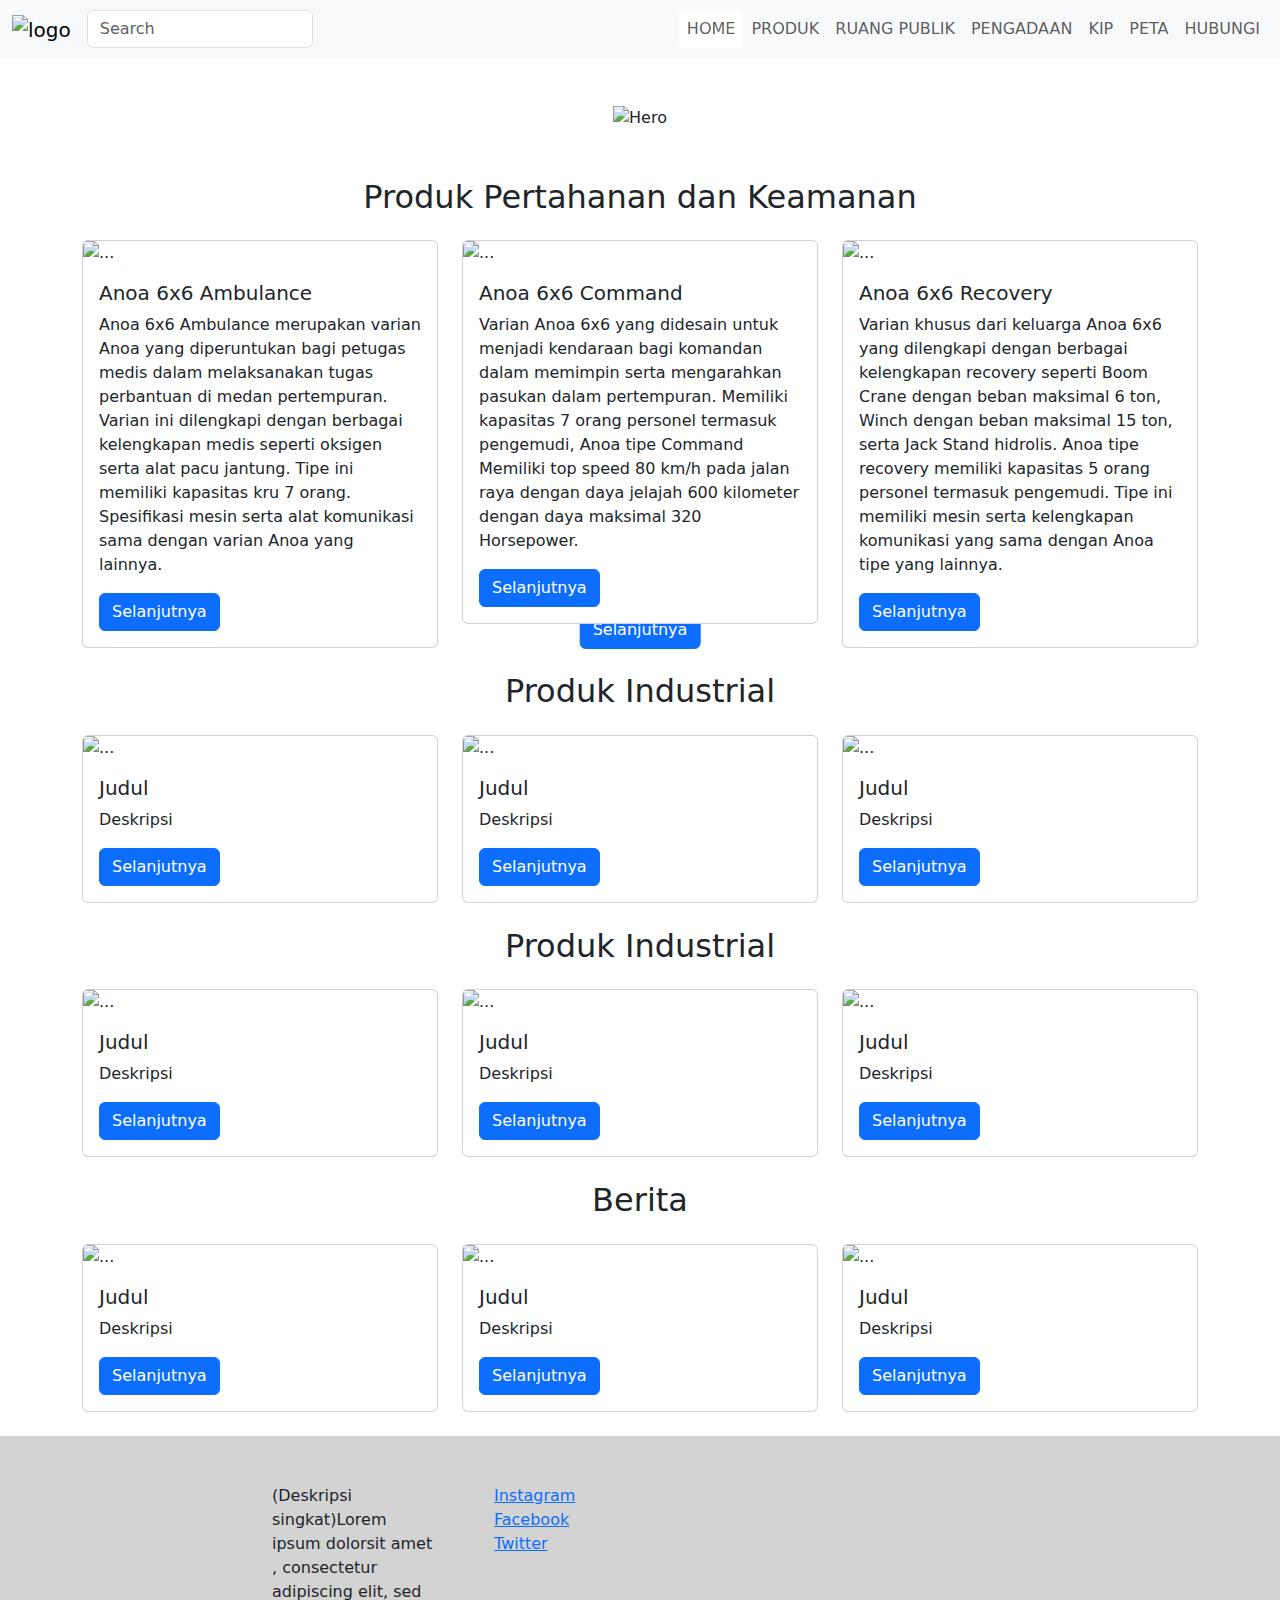
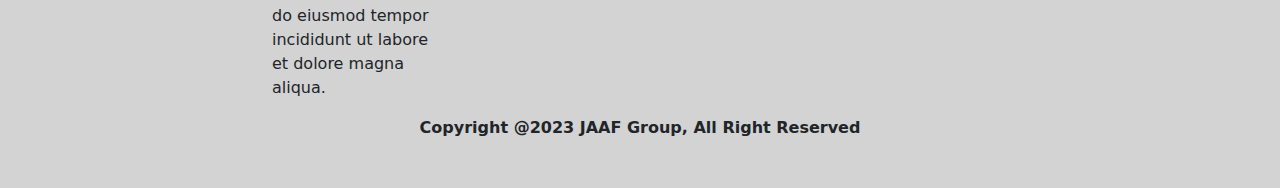
==== index.html @ 1fd4d415 "coba" ====
<!doctype html>
<html lang="en">
<head>
  <meta charset="utf-8">
  <meta name="viewport" content="width=device-width, initial-scale=1">
  <link href="https://cdn.jsdelivr.net/npm/bootstrap@5.1.3/dist/css/bootstrap.min.css" rel="stylesheet">
  <title>PT. JAAF GROUP CObaaa</title>
</head>
<body>

    <nav class="navbar navbar-expand-lg navbar-light bg-light">
        <div class="container-fluid">
          <a class="navbar-brand" href="#">
            <img src="images/logo.jpeg" alt="logo" width="50" height="50">
          </a>
      
          <form class="d-flex">
            <input class="form-control me-2" type="search" placeholder="Search" aria-label="Search">
          </form>
      
          <button class="navbar-toggler" type="button" data-bs-toggle="collapse" data-bs-target="#navbarNavAltMarkup" aria-controls="navbarNavAltMarkup" aria-expanded="false" aria-label="Toggle navigation">
            <span class="navbar-toggler-icon"></span>
          </button>
      
          <div class="collapse navbar-collapse" id="navbarNavAltMarkup">
            <div class="navbar-nav ms-auto">
              <a class="nav-link btn bg-white" aria-current="page" href="index.html">HOME</a>
              <a class="nav-link" href="produk.html">PRODUK</a>
              <a class="nav-link" href="ruang-publik.html">RUANG PUBLIK</a>
              <a class="nav-link" href="pengadaan.html">PENGADAAN</a>
              <a class="nav-link" href="kip.html">KIP</a>
              <a class="nav-link" href="peta.html">PETA</a>
              <a class="nav-link" href="hubungi.html">HUBUNGI</a>
            </div>
          </div>
        </div>
    </nav>

    <div class="container-fluid my-5">
        <div class="d-flex justify-content-center">
        <div class="">
            <img src="images/tank.jpg" alt="Hero" class="img-fluid">
            <button class="btn btn-primary position-absolute top-50 start-50 translate-middle" style="margin-top: 180px;">Selanjutnya</button>
        </div>
        </div>
    </div>
    
    <!-- Product Grid -->
    <div class="container my-4">
        <h2 class="text-center mb-4">Produk Pertahanan dan Keamanan</h2>
        <div class="row row-cols-1 row-cols-md-3 g-4">
        <!-- Product Item -->
        <div class="col">
            <div class="card">
            <img src="images/anoa 6x6 ambulance.jpg" class="card-img-top" alt="...">
            <div class="card-body">
                <h5 class="card-title">Anoa 6x6 Ambulance</h5>
                <p class="card-text">Anoa 6x6 Ambulance merupakan varian Anoa yang diperuntukan bagi petugas medis dalam melaksanakan tugas perbantuan di medan pertempuran. Varian ini dilengkapi dengan berbagai kelengkapan medis seperti oksigen serta alat pacu jantung. Tipe ini memiliki kapasitas kru 7 orang. Spesifikasi mesin serta alat komunikasi sama dengan varian Anoa yang lainnya.</p>
                <a href="#" class="btn btn-primary">Selanjutnya</a>
            </div>
            </div>
        </div>
        <div class="col">
            <div class="card">
            <img src="images/anoa 6x6 commmand.jpg" class="card-img-top" alt="...">
            <div class="card-body">
                <h5 class="card-title">Anoa 6x6 Command</h5>
                <p class="card-text">Varian Anoa 6x6 yang didesain untuk menjadi kendaraan bagi komandan dalam memimpin serta mengarahkan pasukan dalam pertempuran. Memiliki kapasitas 7 orang personel termasuk pengemudi, Anoa tipe Command Memiliki top speed 80 km/h pada jalan raya dengan daya jelajah 600 kilometer dengan daya maksimal 320 Horsepower.</p>
                <a href="#" class="btn btn-primary">Selanjutnya</a>
            </div>
            </div>
        </div>
        <div class="col">
            <div class="card">
            <img src="images/anoa 6x6 recovery.jpg" class="card-img-top" alt="...">
            <div class="card-body">
                <h5 class="card-title">Anoa 6x6 Recovery</h5>
                <p class="card-text">Varian khusus dari keluarga Anoa 6x6 yang dilengkapi dengan berbagai kelengkapan recovery seperti Boom Crane dengan beban maksimal 6 ton, Winch dengan beban maksimal 15 ton, serta Jack Stand hidrolis. Anoa tipe recovery memiliki kapasitas 5 orang personel termasuk pengemudi. Tipe ini memiliki mesin serta kelengkapan komunikasi yang sama dengan Anoa tipe yang lainnya.</p>
                <a href="#" class="btn btn-primary">Selanjutnya</a>
            </div>
            </div>
        </div>
        </div>
    </div>

    <div class="container my-4">
        <h2 class="text-center mb-4">Produk Industrial</h2>
        <div class="row row-cols-1 row-cols-md-3 g-4">
        <!-- Product Item -->
        <div class="col">
            <div class="card">
            <img src="https://via.placeholder.com/300" class="card-img-top" alt="...">
            <div class="card-body">
                <h5 class="card-title">Judul</h5>
                <p class="card-text">Deskripsi</p>
                <a href="#" class="btn btn-primary">Selanjutnya</a>
            </div>
            </div>
        </div>
        <div class="col">
            <div class="card">
            <img src="https://via.placeholder.com/300" class="card-img-top" alt="...">
            <div class="card-body">
                <h5 class="card-title">Judul</h5>
                <p class="card-text">Deskripsi</p>
                <a href="#" class="btn btn-primary">Selanjutnya</a>
            </div>
            </div>
        </div>
        <div class="col">
            <div class="card">
            <img src="https://via.placeholder.com/300" class="card-img-top" alt="...">
            <div class="card-body">
                <h5 class="card-title">Judul</h5>
                <p class="card-text">Deskripsi</p>
                <a href="#" class="btn btn-primary">Selanjutnya</a>
            </div>
            </div>
        </div>
        </div>
    </div>

    <div class="container my-4">
        <h2 class="text-center mb-4">Produk Industrial</h2>
        <div class="row row-cols-1 row-cols-md-3 g-4">
        <!-- Product Item -->
        <div class="col">
            <div class="card">
            <img src="https://via.placeholder.com/300" class="card-img-top" alt="...">
            <div class="card-body">
                <h5 class="card-title">Judul</h5>
                <p class="card-text">Deskripsi</p>
                <a href="#" class="btn btn-primary">Selanjutnya</a>
            </div>
            </div>
        </div>
        <div class="col">
            <div class="card">
            <img src="https://via.placeholder.com/300" class="card-img-top" alt="...">
            <div class="card-body">
                <h5 class="card-title">Judul</h5>
                <p class="card-text">Deskripsi</p>
                <a href="#" class="btn btn-primary">Selanjutnya</a>
            </div>
            </div>
        </div>
        <div class="col">
            <div class="card">
            <img src="https://via.placeholder.com/300" class="card-img-top" alt="...">
            <div class="card-body">
                <h5 class="card-title">Judul</h5>
                <p class="card-text">Deskripsi</p>
                <a href="#" class="btn btn-primary">Selanjutnya</a>
            </div>
            </div>
        </div>
        </div>
    </div>

    <div class="container my-4">
        <h2 class="text-center mb-4">Berita</h2>
        <div class="row row-cols-1 row-cols-md-3 g-4">
        <!-- Product Item -->
        <div class="col">
            <div class="card">
            <img src="https://via.placeholder.com/300" class="card-img-top" alt="...">
            <div class="card-body">
                <h5 class="card-title">Judul</h5>
                <p class="card-text">Deskripsi</p>
                <a href="#" class="btn btn-primary">Selanjutnya</a>
            </div>
            </div>
        </div>
        <div class="col">
            <div class="card">
            <img src="https://via.placeholder.com/300" class="card-img-top" alt="...">
            <div class="card-body">
                <h5 class="card-title">Judul</h5>
                <p class="card-text">Deskripsi</p>
                <a href="#" class="btn btn-primary">Selanjutnya</a>
            </div>
            </div>
        </div>
        <div class="col">
            <div class="card">
            <img src="https://via.placeholder.com/300" class="card-img-top" alt="...">
            <div class="card-body">
                <h5 class="card-title">Judul</h5>
                <p class="card-text">Deskripsi</p>
                <a href="#" class="btn btn-primary">Selanjutnya</a>
            </div>
            </div>
        </div>
        </div>
    </div>


    <footer class="footer p-5" style="background-color: lightgrey;">
        <div class="container">
            <div class="row">
                <div class="col-2">
                    <img src="https://via.placeholder.com/50" alt="">
                </div>
                <div class="col-2">
                    <p>(Deskripsi singkat)Lorem ipsum dolorsit amet , consectetur adipiscing elit, sed do eiusmod tempor incididunt ut labore et dolore magna aliqua.</p>
                </div>
                <div class="col-8">
                    <ul style="list-style-type: none;">
                        <li><a href="#">Instagram</a></li>
                        <li><a href="#">Facebook</a></li>
                        <li><a href="#">Twitter</a></li>
                    </ul>
                </div>
            </div>
        </div>
        <center>
            <b>Copyright @2023 JAAF Group, All Right Reserved</b>
        </center>
    </footer>
  


  <script src="https://cdn.jsdelivr.net/npm/bootstrap@5.1.3/dist/js/bootstrap.bundle.min.js"></script>
</body>
</html>
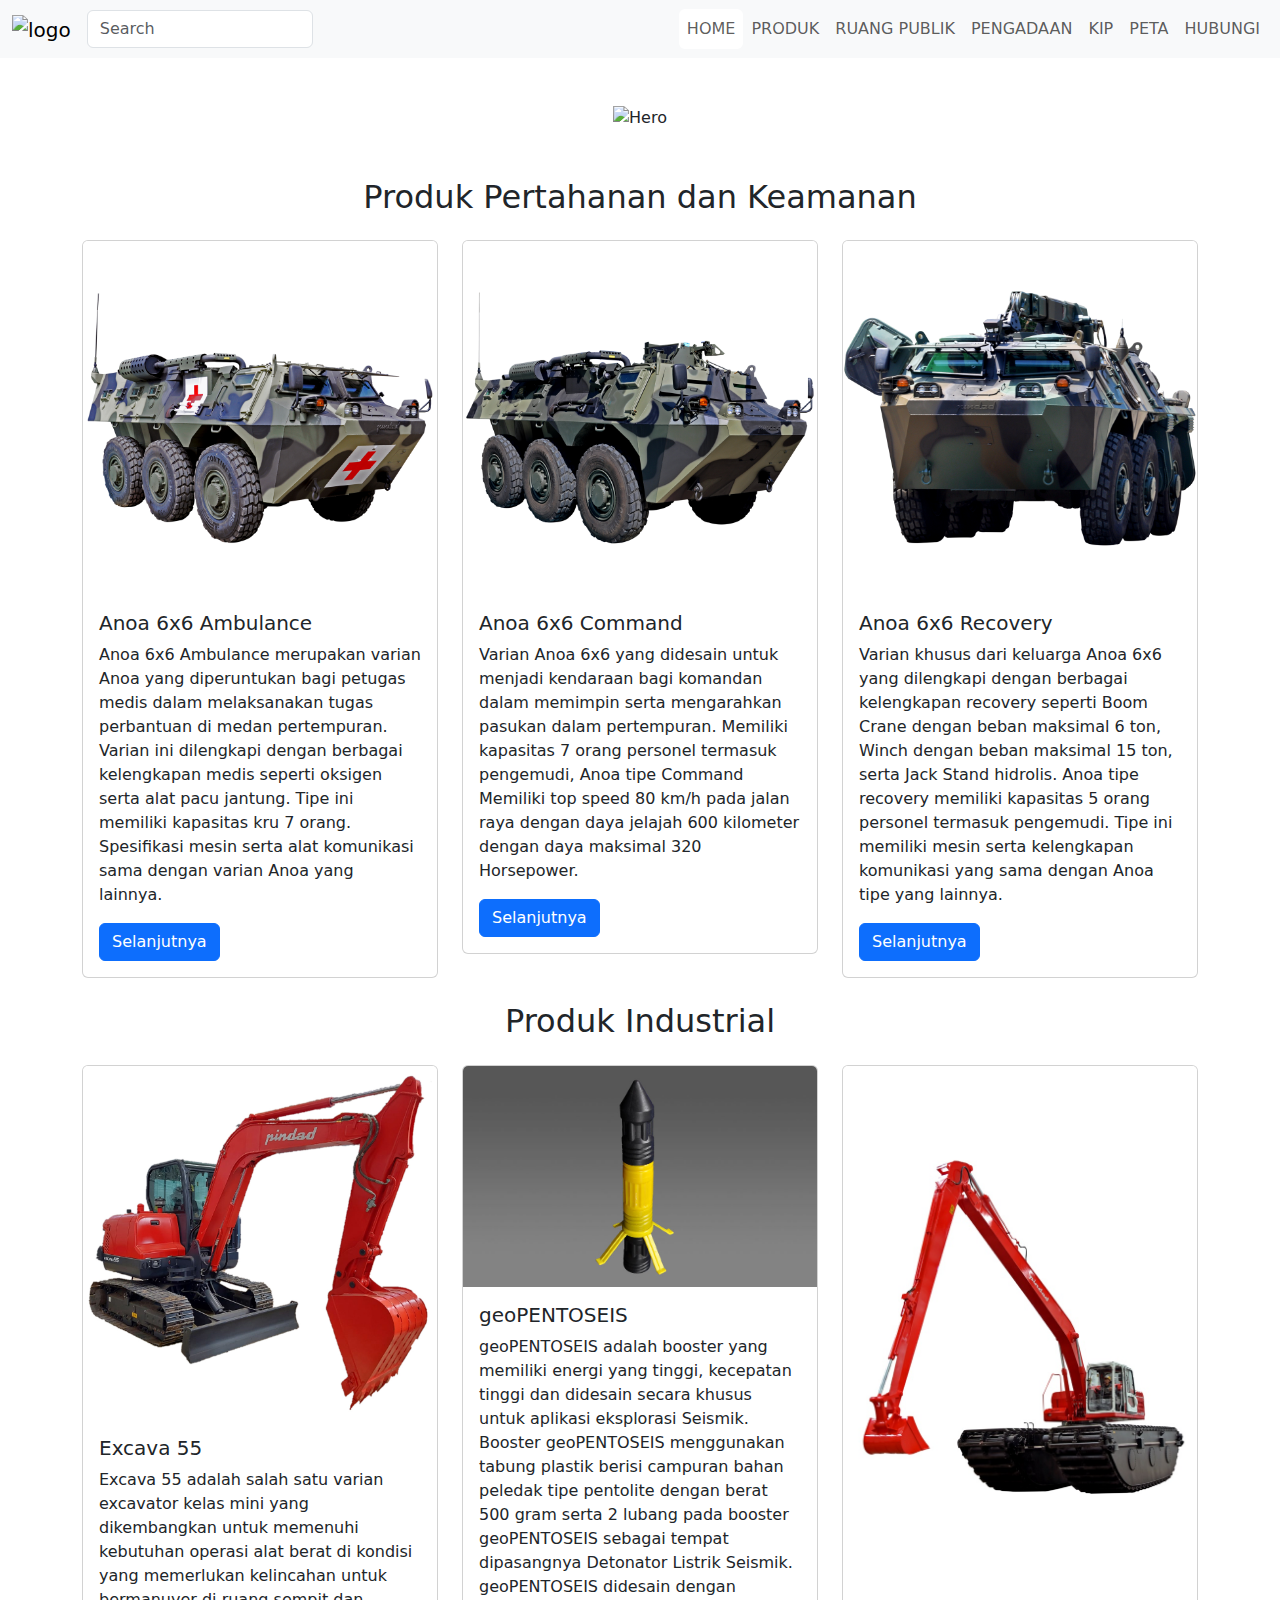
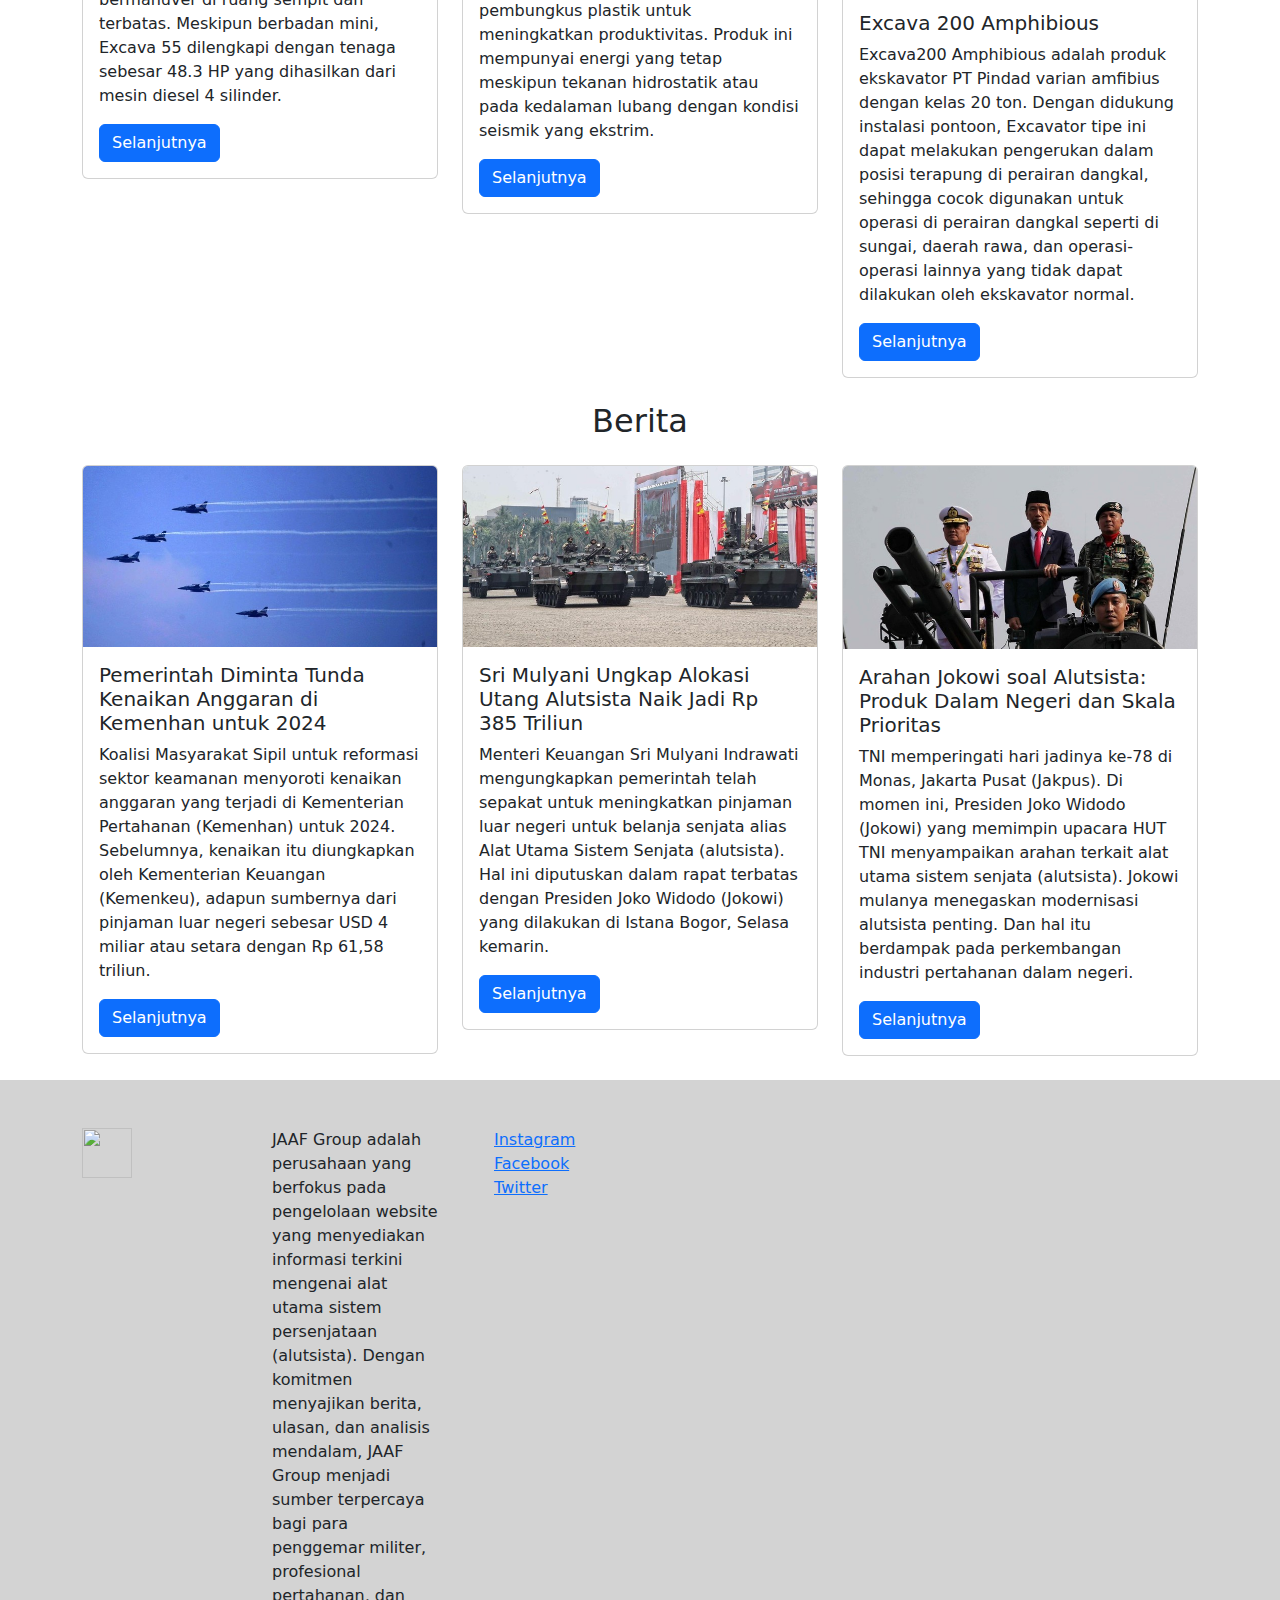
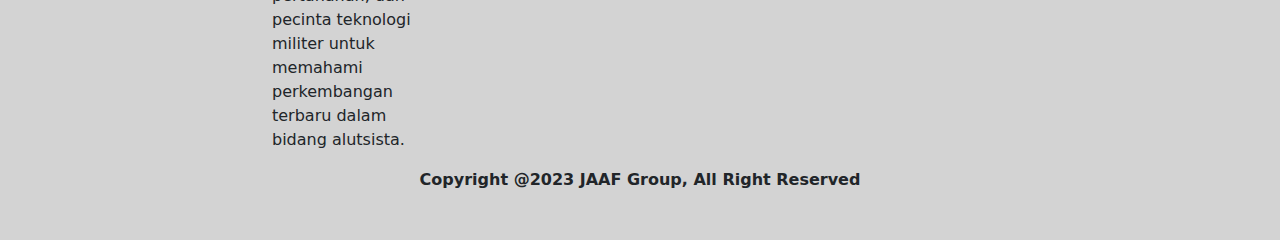
==== commit 48a131be: "Bagian Arifah dan Febri" ====
--- a/index.html
+++ b/index.html
@@ -4,7 +4,7 @@
   <meta charset="utf-8">
   <meta name="viewport" content="width=device-width, initial-scale=1">
   <link href="https://cdn.jsdelivr.net/npm/bootstrap@5.1.3/dist/css/bootstrap.min.css" rel="stylesheet">
-  <title>PT. JAAF GROUP CObaaa</title>
+  <title>PT. JAAF GROUP</title>
 </head>
 <body>
 
@@ -52,7 +52,7 @@
         <!-- Product Item -->
         <div class="col">
             <div class="card">
-            <img src="images/anoa 6x6 ambulance.jpg" class="card-img-top" alt="...">
+            <img src="images/Produk Pertahanan Keamanan/anoa 6x6 ambulance.jpg" class="card-img-top" alt="...">
             <div class="card-body">
                 <h5 class="card-title">Anoa 6x6 Ambulance</h5>
                 <p class="card-text">Anoa 6x6 Ambulance merupakan varian Anoa yang diperuntukan bagi petugas medis dalam melaksanakan tugas perbantuan di medan pertempuran. Varian ini dilengkapi dengan berbagai kelengkapan medis seperti oksigen serta alat pacu jantung. Tipe ini memiliki kapasitas kru 7 orang. Spesifikasi mesin serta alat komunikasi sama dengan varian Anoa yang lainnya.</p>
@@ -62,7 +62,7 @@
         </div>
         <div class="col">
             <div class="card">
-            <img src="images/anoa 6x6 commmand.jpg" class="card-img-top" alt="...">
+            <img src="images/Produk Pertahanan Keamanan/anoa 6x6 commmand.jpg" class="card-img-top" alt="...">
             <div class="card-body">
                 <h5 class="card-title">Anoa 6x6 Command</h5>
                 <p class="card-text">Varian Anoa 6x6 yang didesain untuk menjadi kendaraan bagi komandan dalam memimpin serta mengarahkan pasukan dalam pertempuran. Memiliki kapasitas 7 orang personel termasuk pengemudi, Anoa tipe Command Memiliki top speed 80 km/h pada jalan raya dengan daya jelajah 600 kilometer dengan daya maksimal 320 Horsepower.</p>
@@ -72,7 +72,7 @@
         </div>
         <div class="col">
             <div class="card">
-            <img src="images/anoa 6x6 recovery.jpg" class="card-img-top" alt="...">
+            <img src="images/Produk Pertahanan Keamanan/anoa 6x6 recovery.jpg" class="card-img-top" alt="...">
             <div class="card-body">
                 <h5 class="card-title">Anoa 6x6 Recovery</h5>
                 <p class="card-text">Varian khusus dari keluarga Anoa 6x6 yang dilengkapi dengan berbagai kelengkapan recovery seperti Boom Crane dengan beban maksimal 6 ton, Winch dengan beban maksimal 15 ton, serta Jack Stand hidrolis. Anoa tipe recovery memiliki kapasitas 5 orang personel termasuk pengemudi. Tipe ini memiliki mesin serta kelengkapan komunikasi yang sama dengan Anoa tipe yang lainnya.</p>
@@ -89,67 +89,31 @@
         <!-- Product Item -->
         <div class="col">
             <div class="card">
-            <img src="https://via.placeholder.com/300" class="card-img-top" alt="...">
+            <img src="images/produk industrial/exsacava 55.jpg" class="card-img-top" alt="...">
             <div class="card-body">
-                <h5 class="card-title">Judul</h5>
-                <p class="card-text">Deskripsi</p>
+                <h5 class="card-title">Excava 55</h5>
+                <p class="card-text">Excava 55 adalah salah satu varian excavator kelas mini yang dikembangkan untuk memenuhi kebutuhan operasi alat berat di kondisi yang memerlukan kelincahan untuk bermanuver di ruang sempit dan terbatas. Meskipun berbadan mini, Excava 55 dilengkapi dengan  tenaga sebesar 48.3 HP yang dihasilkan dari mesin diesel 4 silinder.</p>
                 <a href="#" class="btn btn-primary">Selanjutnya</a>
             </div>
             </div>
         </div>
         <div class="col">
             <div class="card">
-            <img src="https://via.placeholder.com/300" class="card-img-top" alt="...">
+            <img src="images/produk industrial/geoPENTOSEIS.jpg" class="card-img-top" alt="...">
             <div class="card-body">
-                <h5 class="card-title">Judul</h5>
-                <p class="card-text">Deskripsi</p>
+                <h5 class="card-title">geoPENTOSEIS</h5>
+                <p class="card-text">geoPENTOSEIS adalah booster yang memiliki energi yang tinggi, kecepatan tinggi dan didesain secara khusus untuk aplikasi eksplorasi Seismik. Booster geoPENTOSEIS menggunakan tabung plastik berisi campuran bahan peledak tipe pentolite dengan berat 500 gram serta 2 lubang pada booster geoPENTOSEIS sebagai tempat dipasangnya Detonator Listrik Seismik.
+                    geoPENTOSEIS didesain dengan pembungkus plastik untuk meningkatkan produktivitas. Produk ini mempunyai energi yang tetap meskipun tekanan hidrostatik atau pada kedalaman lubang dengan kondisi seismik yang ekstrim.</p>
                 <a href="#" class="btn btn-primary">Selanjutnya</a>
             </div>
             </div>
         </div>
         <div class="col">
             <div class="card">
-            <img src="https://via.placeholder.com/300" class="card-img-top" alt="...">
+            <img src="images/produk industrial/excava 200 Amphibious.jpg" class="card-img-top" alt="...">
             <div class="card-body">
-                <h5 class="card-title">Judul</h5>
-                <p class="card-text">Deskripsi</p>
-                <a href="#" class="btn btn-primary">Selanjutnya</a>
-            </div>
-            </div>
-        </div>
-        </div>
-    </div>
-
-    <div class="container my-4">
-        <h2 class="text-center mb-4">Produk Industrial</h2>
-        <div class="row row-cols-1 row-cols-md-3 g-4">
-        <!-- Product Item -->
-        <div class="col">
-            <div class="card">
-            <img src="https://via.placeholder.com/300" class="card-img-top" alt="...">
-            <div class="card-body">
-                <h5 class="card-title">Judul</h5>
-                <p class="card-text">Deskripsi</p>
-                <a href="#" class="btn btn-primary">Selanjutnya</a>
-            </div>
-            </div>
-        </div>
-        <div class="col">
-            <div class="card">
-            <img src="https://via.placeholder.com/300" class="card-img-top" alt="...">
-            <div class="card-body">
-                <h5 class="card-title">Judul</h5>
-                <p class="card-text">Deskripsi</p>
-                <a href="#" class="btn btn-primary">Selanjutnya</a>
-            </div>
-            </div>
-        </div>
-        <div class="col">
-            <div class="card">
-            <img src="https://via.placeholder.com/300" class="card-img-top" alt="...">
-            <div class="card-body">
-                <h5 class="card-title">Judul</h5>
-                <p class="card-text">Deskripsi</p>
+                <h5 class="card-title">Excava 200 Amphibious</h5>
+                <p class="card-text">Excava200 Amphibious adalah produk ekskavator PT Pindad varian amfibius dengan kelas 20 ton. Dengan didukung instalasi pontoon, Excavator tipe ini dapat melakukan pengerukan dalam posisi terapung di perairan dangkal, sehingga cocok digunakan untuk operasi di perairan dangkal seperti di sungai, daerah rawa, dan operasi-operasi lainnya yang tidak dapat dilakukan oleh ekskavator normal.</p>
                 <a href="#" class="btn btn-primary">Selanjutnya</a>
             </div>
             </div>
@@ -163,30 +127,30 @@
         <!-- Product Item -->
         <div class="col">
             <div class="card">
-            <img src="https://via.placeholder.com/300" class="card-img-top" alt="...">
+            <img src="images/berita/anggaran alutsista meningkat 2024.jpg" class="card-img-top" alt="...">
             <div class="card-body">
-                <h5 class="card-title">Judul</h5>
-                <p class="card-text">Deskripsi</p>
+                <h5 class="card-title">Pemerintah Diminta Tunda Kenaikan Anggaran di Kemenhan untuk 2024</h5>
+                <p class="card-text">Koalisi Masyarakat Sipil untuk reformasi sektor keamanan menyoroti kenaikan anggaran yang terjadi di Kementerian Pertahanan (Kemenhan) untuk 2024. Sebelumnya, kenaikan itu diungkapkan oleh Kementerian Keuangan (Kemenkeu), adapun sumbernya dari pinjaman luar negeri sebesar USD 4 miliar atau setara dengan Rp 61,58 triliun.</p>
                 <a href="#" class="btn btn-primary">Selanjutnya</a>
             </div>
             </div>
         </div>
         <div class="col">
             <div class="card">
-            <img src="https://via.placeholder.com/300" class="card-img-top" alt="...">
+            <img src="images/berita/utang alutsista naik 2024.jpg" class="card-img-top" alt="...">
             <div class="card-body">
-                <h5 class="card-title">Judul</h5>
-                <p class="card-text">Deskripsi</p>
+                <h5 class="card-title">Sri Mulyani Ungkap Alokasi Utang Alutsista Naik Jadi Rp 385 Triliun</h5>
+                <p class="card-text">Menteri Keuangan Sri Mulyani Indrawati mengungkapkan pemerintah telah sepakat untuk meningkatkan pinjaman luar negeri untuk belanja senjata alias Alat Utama Sistem Senjata (alutsista). Hal ini diputuskan dalam rapat terbatas dengan Presiden Joko Widodo (Jokowi) yang dilakukan di Istana Bogor, Selasa kemarin.</p>
                 <a href="#" class="btn btn-primary">Selanjutnya</a>
             </div>
             </div>
         </div>
         <div class="col">
             <div class="card">
-            <img src="https://via.placeholder.com/300" class="card-img-top" alt="...">
+            <img src="images/berita/arahan jokowi ttg alutsista terbaru.jpg" class="card-img-top" alt="...">
             <div class="card-body">
-                <h5 class="card-title">Judul</h5>
-                <p class="card-text">Deskripsi</p>
+                <h5 class="card-title">Arahan Jokowi soal Alutsista: Produk Dalam Negeri dan Skala Prioritas</h5>
+                <p class="card-text">TNI memperingati hari jadinya ke-78 di Monas, Jakarta Pusat (Jakpus). Di momen ini, Presiden Joko Widodo (Jokowi) yang memimpin upacara HUT TNI menyampaikan arahan terkait alat utama sistem senjata (alutsista). Jokowi mulanya menegaskan modernisasi alutsista penting. Dan hal itu berdampak pada perkembangan industri pertahanan dalam negeri.</p>
                 <a href="#" class="btn btn-primary">Selanjutnya</a>
             </div>
             </div>
@@ -199,10 +163,10 @@
         <div class="container">
             <div class="row">
                 <div class="col-2">
-                    <img src="https://via.placeholder.com/50" alt="">
+                    <img src="images/logo.jpeg" alt="" style="width: 50px; height: 50px;">
                 </div>
                 <div class="col-2">
-                    <p>(Deskripsi singkat)Lorem ipsum dolorsit amet , consectetur adipiscing elit, sed do eiusmod tempor incididunt ut labore et dolore magna aliqua.</p>
+                    <p>JAAF Group adalah perusahaan yang berfokus pada pengelolaan website yang menyediakan informasi terkini mengenai alat utama sistem persenjataan (alutsista). Dengan komitmen menyajikan berita, ulasan, dan analisis mendalam, JAAF Group menjadi sumber terpercaya bagi para penggemar militer, profesional pertahanan, dan pecinta teknologi militer untuk memahami perkembangan terbaru dalam bidang alutsista.</p>
                 </div>
                 <div class="col-8">
                     <ul style="list-style-type: none;">
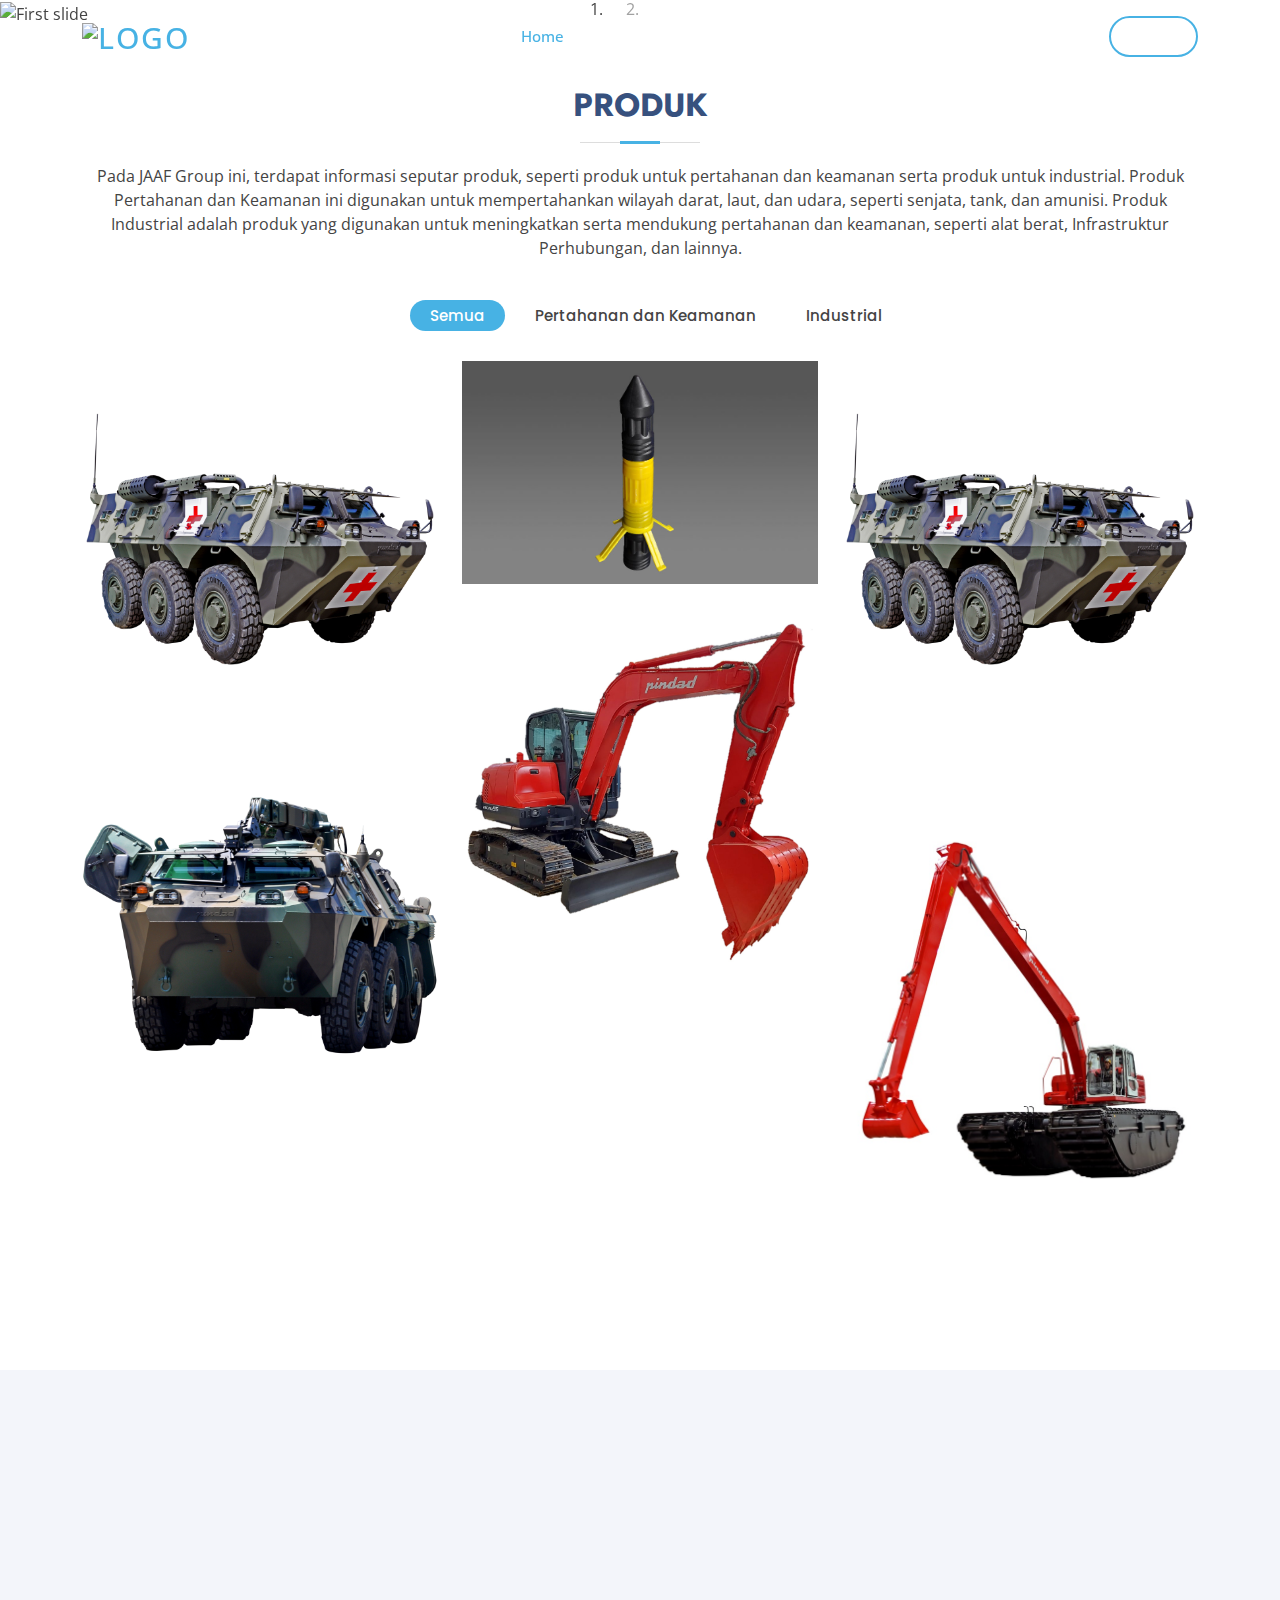
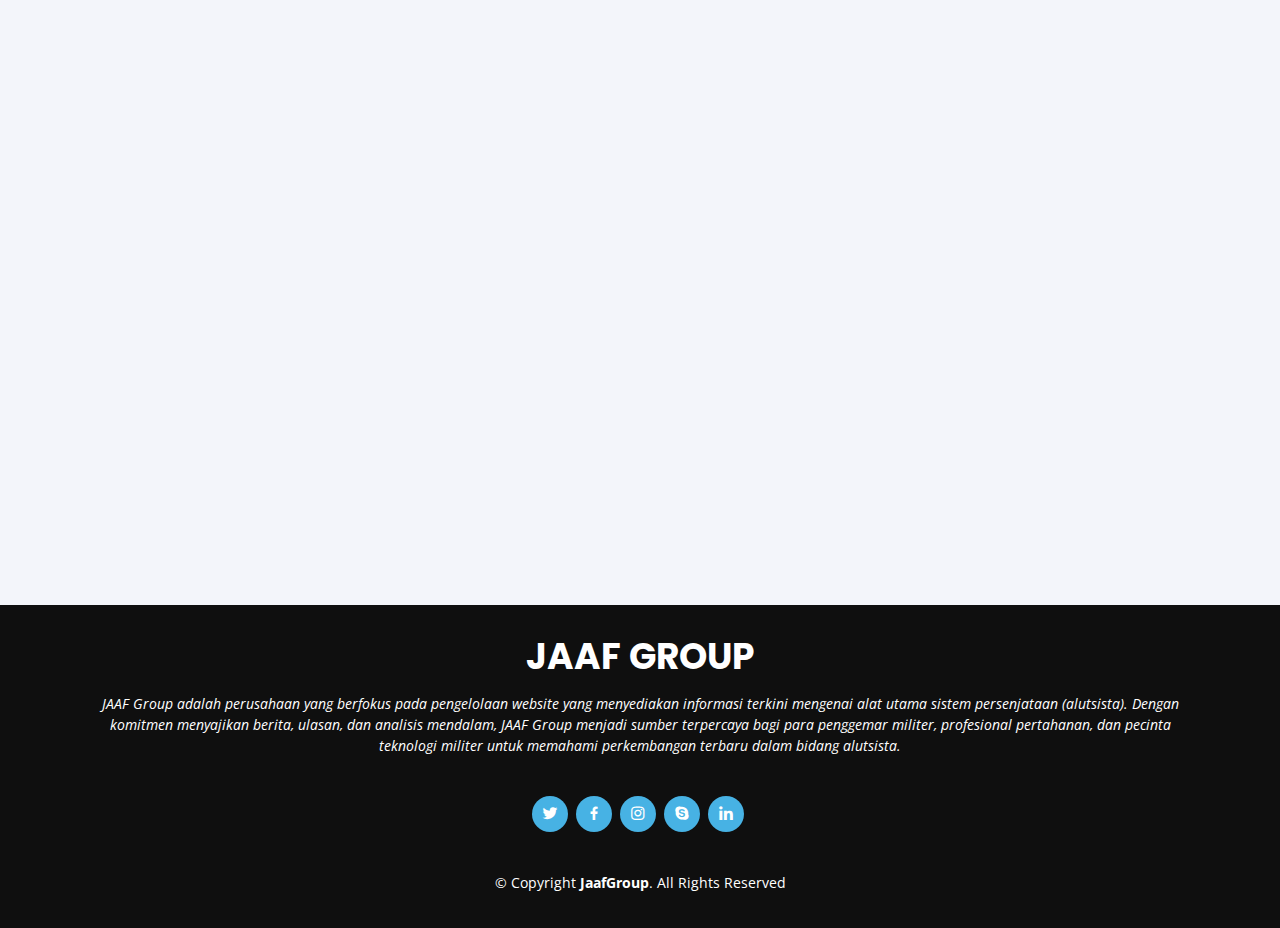
==== commit f03d1fe0: "Penyelesaian Task Jaoza" ====
--- a/index.html
+++ b/index.html
@@ -1,189 +1,345 @@
-<!doctype html>
+<!DOCTYPE html>
 <html lang="en">
+
 <head>
-  <meta charset="utf-8">
-  <meta name="viewport" content="width=device-width, initial-scale=1">
-  <link href="https://cdn.jsdelivr.net/npm/bootstrap@5.1.3/dist/css/bootstrap.min.css" rel="stylesheet">
+  <meta charset="utf-8" />
+  <meta name="viewport" content="width=device-width, initial-scale=1" />
+  <link href="https://cdn.jsdelivr.net/npm/bootstrap@5.1.3/dist/css/bootstrap.min.css" rel="stylesheet" />
   <title>PT. JAAF GROUP</title>
+  <meta content="" name="description" />
+  <meta content="" name="keywords" />
+
+  <!-- Favicons -->
+  <link href="images/logo.jpeg" rel="icon" />
+  <link href="assets/img/apple-touch-icon.png" rel="apple-touch-icon" />
+
+  <!-- Google Fonts -->
+  <link
+    href="https://fonts.googleapis.com/css?family=Open+Sans:300,300i,400,400i,600,600i,700,700i|Jost:300,300i,400,400i,500,500i,600,600i,700,700i|Poppins:300,300i,400,400i,500,500i,600,600i,700,700i"
+    rel="stylesheet" />
+
+  <!-- Vendor CSS Files -->
+  <link href="assets/vendor/aos/aos.css" rel="stylesheet" />
+  <link href="assets/vendor/bootstrap/css/bootstrap.min.css" rel="stylesheet" />
+  <link href="assets/vendor/bootstrap-icons/bootstrap-icons.css" rel="stylesheet" />
+  <link href="assets/vendor/boxicons/css/boxicons.min.css" rel="stylesheet" />
+  <link href="assets/vendor/glightbox/css/glightbox.min.css" rel="stylesheet" />
+  <link href="assets/vendor/remixicon/remixicon.css" rel="stylesheet" />
+  <link href="assets/vendor/swiper/swiper-bundle.min.css" rel="stylesheet" />
+
+  <!-- Template Main CSS File -->
+  <link href="assets/css/style.css" rel="stylesheet" />
 </head>
+
 <body>
-
-    <nav class="navbar navbar-expand-lg navbar-light bg-light">
-        <div class="container-fluid">
-          <a class="navbar-brand" href="#">
-            <img src="images/logo.jpeg" alt="logo" width="50" height="50">
-          </a>
-      
-          <form class="d-flex">
-            <input class="form-control me-2" type="search" placeholder="Search" aria-label="Search">
-          </form>
-      
-          <button class="navbar-toggler" type="button" data-bs-toggle="collapse" data-bs-target="#navbarNavAltMarkup" aria-controls="navbarNavAltMarkup" aria-expanded="false" aria-label="Toggle navigation">
-            <span class="navbar-toggler-icon"></span>
-          </button>
-      
-          <div class="collapse navbar-collapse" id="navbarNavAltMarkup">
-            <div class="navbar-nav ms-auto">
-              <a class="nav-link btn bg-white" aria-current="page" href="index.html">HOME</a>
-              <a class="nav-link" href="produk.html">PRODUK</a>
-              <a class="nav-link" href="ruang-publik.html">RUANG PUBLIK</a>
-              <a class="nav-link" href="pengadaan.html">PENGADAAN</a>
-              <a class="nav-link" href="kip.html">KIP</a>
-              <a class="nav-link" href="peta.html">PETA</a>
-              <a class="nav-link" href="hubungi.html">HUBUNGI</a>
+  <!-- ======= Header ======= -->
+  <header id="header" class="fixed-top">
+    <div class="container d-flex align-items-center">
+      <a href="index.html" class="logo me-auto"><img src="images/logo.jpeg" alt="logo" width="50" height="50"
+          class="img-fluid"></a>
+      <h1 class="logo me-auto"><a href="index.html">JAAF GROUP</a></h1>
+
+      <nav id="navbar" class="navbar">
+        <ul>
+          <li><a class="nav-link scrollto active" href="index.html">Home</a></li>
+          <li><a class="nav-link scrollto" href="produk.html">Produk</a></li>
+          <li><a class="nav-link scrollto" href="ruang-publik.html">Ruang Publik</a></li>
+          <li><a class="nav-link scrollto" href="pengadaan.html">Pengadaan</a></li>
+          <li><a class="nav-link scrollto" href="kip.html">KIP</a></li>
+          <li><a class="nav-link scrollto" href="peta.html">Peta</a></li>
+          <li><a class="nav-link scrollto" href="hubungi.html">Hubungi</a></li>
+          <li><a class="getstarted scrollto" href="login.html">Masuk</a></li>
+        </ul>
+      </nav>
+      <!-- .navbar -->
+    </div>
+  </header>
+  <!-- End Header -->
+
+  <!-- ======= Hero Section ======= -->
+  <!-- Carousel Start -->
+  <div class="container-fluid px-0">
+    <div id="carouselId" class="carousel slide" data-bs-ride="carousel">
+      <ol class="carousel-indicators">
+        <li data-bs-target="#carouselId" data-bs-slide-to="0" class="active" aria-current="true"
+          aria-label="First slide"></li>
+        <li data-bs-target="#carouselId" data-bs-slide-to="1" aria-label="Second slide"></li>
+      </ol>
+      <div class="carousel-inner" role="listbox">
+        <div class="carousel-item active">
+          <img src="images/tank.jpg" width="1500px" class="img-fluid" alt="First slide">
+          <div class="carousel-caption">
+            <div class="container carousel-content">
+              <h6 class="h4 animated fadeInUp" style="color: #9EDDFF;">Selamat Datang di</h6>
+              <h1 class="text-white display-1 mb-4 animated fadeInRight">Websiste JAAF Group Website Informasi Senjata
+              </h1>
+              <p class="mb-4 text-white fs-5 animated fadeInDown">Website yang dibikin untuk menyediakan informasi
+                seputar senjata.</p>
+              <a href="#" class="btn-learn-more">Selanjutnya</a>
             </div>
           </div>
         </div>
-    </nav>
-
-    <div class="container-fluid my-5">
-        <div class="d-flex justify-content-center">
-        <div class="">
-            <img src="images/tank.jpg" alt="Hero" class="img-fluid">
-            <button class="btn btn-primary position-absolute top-50 start-50 translate-middle" style="margin-top: 180px;">Selanjutnya</button>
+        <div class="carousel-item">
+          <img src="images/tank.jpg" width="1500px" class="img-fluid" alt="Second slide">
+          <div class="carousel-caption">
+            <div class="container carousel-content">
+              <h6 class="h4 animated fadeInUp" style="color: #9EDDFF;">Best IT Solutions</h6>
+              <h1 class="text-white display-1 mb-4 animated fadeInLeft">Quality Digital Services You Really Need!</h1>
+              <p class="mb-4 text-white fs-5 animated fadeInDown">Lorem ipsum dolor sit amet elit. Sed efficitur quis
+                purus ut interdum. Pellentesque aliquam dolor eget urna ultricies tincidunt.</p>
+              <a href="#" class="btn-learn-more">Selanjutnya</a>
+            </div>
+          </div>
         </div>
+      </div>
+      <button class="carousel-control-prev" type="button" data-bs-target="#carouselId" data-bs-slide="prev">
+        <span class="carousel-control-prev-icon" aria-hidden="true"></span>
+        <span class="visually-hidden">Previous</span>
+      </button>
+      <button class="carousel-control-next" type="button" data-bs-target="#carouselId" data-bs-slide="next">
+        <span class="carousel-control-next-icon" aria-hidden="true"></span>
+        <span class="visually-hidden">Next</span>
+      </button>
+    </div>
+  </div>
+  <!-- Carousel End -->
+
+  <main id="main">
+    <!-- ======= Portfolio Section ======= -->
+    <section id="portfolio" class="portfolio">
+      <div class="container" data-aos="fade-up">
+
+        <div class="section-title">
+          <h2>Produk</h2>
+          <p>Pada JAAF Group ini, terdapat informasi seputar produk, seperti produk untuk pertahanan dan keamanan
+            serta produk untuk industrial. Produk Pertahanan dan Keamanan ini digunakan untuk mempertahankan wilayah
+            darat, laut, dan udara, seperti senjata, tank, dan amunisi. Produk Industrial adalah produk yang digunakan
+            untuk meningkatkan serta mendukung pertahanan dan keamanan, seperti alat berat, Infrastruktur Perhubungan,
+            dan lainnya.
+          </p>
         </div>
+
+        <ul id="portfolio-flters" class="d-flex justify-content-center" data-aos="fade-up" data-aos-delay="100">
+          <li data-filter="*" class="filter-active">Semua</li>
+          <li data-filter=".filter-app">Pertahanan dan Keamanan</li>
+          <li data-filter=".filter-card">Industrial</li>
+          <!-- <li data-filter=".filter-web">Web</li> -->
+        </ul>
+
+        <div class="row portfolio-container" data-aos="fade-up" data-aos-delay="200">
+
+          <div class="col-lg-4 col-md-6 portfolio-item filter-app">
+            <div class="portfolio-img"><img src="images/Produk Pertahanan Keamanan/anoa 6x6 ambulance.jpg"
+                class="img-fluid" alt=""></div>
+            <div class="portfolio-info">
+              <h4>Anoa 6x6 Ambulance</h4>
+              <p>Anoa 6x6 Ambulance merupakan varian Anoa yang diperuntukan bagi
+                petugas medis dalam melaksanakan tugas perbantuan di medan
+                pertempuran. Varian ini dilengkapi dengan berbagai kelengkapan
+                medis seperti oksigen serta alat pacu jantung. Tipe ini memiliki
+                kapasitas kru 7 orang. Spesifikasi mesin serta alat komunikasi
+                sama dengan varian Anoa yang lainnya.</p>
+              <!-- Untuk Lihat Gambar Lebih Detail -->
+              <a href="images/anoa 6x6 ambulance.jpg" data-gallery="portfolioGallery"
+                class="portfolio-lightbox preview-link" title="Anoa 6x6 Ambulance"><i class="bx bx-plus"></i></a>
+              <!-- Untuk Klik Lihat Detail -->
+              <a href="produk.html" class="details-link" title="More Details"><i class="bx bx-link"></i></a>
+            </div>
+          </div>
+
+          <div class="col-lg-4 col-md-6 portfolio-item filter-card">
+            <div class="portfolio-img"><img src="images/produk industrial/geoPENTOSEIS.jpg" class="img-fluid" alt=""></div>
+            <div class="portfolio-info">
+              <h4>geoPENTOSEIS</h4>
+              <p>geoPENTOSEIS adalah booster yang memiliki energi yang tinggi,
+                kecepatan tinggi dan didesain secara khusus untuk aplikasi
+                eksplorasi Seismik. Booster ini menggunakan tabung
+                plastik berisi campuran bahan peledak tipe pentolite dan
+                berat 500 gram.</p>
+              <!-- Untuk Lihat Gambar Lebih Detail -->
+              <a href="images/produk industrial/geoPENTOSEIS.jpg" data-gallery="portfolioGallery"
+                class="portfolio-lightbox preview-link" title="geoPENTOSEIS"><i class="bx bx-plus"></i></a>
+              <!-- Untuk Lihat Detail -->
+              <a href="produk.html" class="details-link" title="More Details"><i class="bx bx-link"></i></a>
+            </div>
+          </div>
+
+          <div class="col-lg-4 col-md-6 portfolio-item filter-app">
+            <div class="portfolio-img"><img src="images/Produk Pertahanan Keamanan/anoa 6x6 ambulance.jpg"
+                class="img-fluid" alt=""></div>
+            <div class="portfolio-info">
+              <h4>Anoa 6x6 Command</h4>
+              <p>Varian Anoa 6x6 yang didesain untuk menjadi kendaraan bagi
+                komandan dalam memimpin serta mengarahkan pasukan dalam
+                pertempuran. Memiliki kapasitas 7 orang personel termasuk
+                pengemudi, Anoa tipe Command Memiliki top speed 80 km/h pada
+                jalan raya dengan daya jelajah 600 kilometer dengan daya
+                maksimal 320 Horsepower.</p>
+              <!-- Untuk Lihat Gambar Lebih Detail -->
+              <a href="images/anoa 6x6 ambulance.jpg" data-gallery="portfolioGallery"
+                class="portfolio-lightbox preview-link" title="Anoa 6x6 Command"><i class="bx bx-plus"></i></a>
+              <!-- Untuk Klik Lihat Detail -->
+              <a href="produk.html" class="details-link" title="More Details"><i class="bx bx-link"></i></a>
+            </div>
+          </div>
+
+          <div class="col-lg-4 col-md-6 portfolio-item filter-card">
+            <div class="portfolio-img"><img src="images/produk industrial/exsacava 55.jpg" class="img-fluid" alt="">
+            </div>
+            <div class="portfolio-info">
+              <h4>Excava 55</h4>
+              <p>Excava 55 adalah salah satu varian excavator kelas mini yang
+                dikembangkan untuk memenuhi kebutuhan operasi alat berat di
+                kondisi yang memerlukan kelincahan untuk bermanuver di ruang
+                sempit dan terbatas. Meskipun berbadan mini, Excava 55
+                dilengkapi dengan tenaga sebesar 48.3 HP yang dihasilkan dari
+                mesin diesel 4 silinder.</p>
+              <!-- Untuk Lihat Gambar Lebih Detail -->
+              <a href="images/produk industrial/exsacava 55.jpg" data-gallery="portfolioGallery"
+                class="portfolio-lightbox preview-link" title="Excava 55"><i class="bx bx-plus"></i></a>
+              <!-- Untuk Lihat Detail -->
+              <a href="produk.html" class="details-link" title="More Details"><i class="bx bx-link"></i></a>
+            </div>
+          </div>
+
+          <div class="col-lg-4 col-md-6 portfolio-item filter-app">
+            <div class="portfolio-img"><img src="images/Produk Pertahanan Keamanan/anoa 6x6 recovery.jpg"
+                class="img-fluid" alt="">
+            </div>
+            <div class="portfolio-info">
+              <h4>Anoa 6x6 Recovery</h4>
+              <p>Varian khusus dari keluarga Anoa 6x6 yang dilengkapi dengan
+                berbagai kelengkapan recovery seperti Boom Crane dengan beban
+                maksimal 6 ton, Winch dengan beban maksimal 15 ton, serta Jack
+                Stand hidrolis. Anoa tipe recovery memiliki kapasitas 5 orang
+                personel termasuk pengemudi. Tipe ini memiliki mesin serta
+                kelengkapan komunikasi yang sama dengan Anoa tipe yang lainnya.</p>
+              <!-- Untuk Lihat Gambar Lebih Detail -->
+              <a href="images/anoa 6x6 ambulance.jpg" data-gallery="portfolioGallery"
+                class="portfolio-lightbox preview-link" title="Anoa 6x6 Recovery"><i class="bx bx-plus"></i></a>
+              <!-- Untuk Klik Lihat Detail -->
+              <a href="produk.html" class="details-link" title="More Details"><i class="bx bx-link"></i></a>
+            </div>
+          </div>
+
+          <div class="col-lg-4 col-md-6 portfolio-item filter-card">
+            <div class="portfolio-img"><img src="images/produk industrial/excava 200 Amphibious.jpg" class="img-fluid"alt=""></div>
+            <div class="portfolio-info">
+              <h4>Excava 200 Amphibious</h4>
+              <p>Excava200 Amphibious adalah produk ekskavator PT Pindad varian
+                amfibius dengan kelas 20 ton. Dengan didukung instalasi pontoon,
+                Excavator tipe ini dapat melakukan pengerukan dalam posisi
+                terapung di perairan dangkal, sehingga cocok digunakan untuk 
+                operasi di perairan dangkal seperti di sungai, daerah rawa, dan
+                operasi-operasi lainnya yang tidak dapat dilakukan oleh
+                ekskavator normal.</p>
+              <!-- Untuk Lihat Gambar Lebih Detail -->
+              <a href="images/produk industrial/excava 200 Amphibious.jpg" data-gallery="portfolioGallery"
+                class="portfolio-lightbox preview-link" title="Excava 200 Amphibious"><i class="bx bx-plus"></i></a>
+              <!-- Untuk Lihat Detail -->
+              <a href="produk.html" class="details-link" title="More Details"><i class="bx bx-link"></i></a>
+            </div>
+          </div>
+        </div>
+      </div>
+    </section><!-- End Portfolio Section -->
+
+        <!-- ======= Services Section ======= -->
+        <section id="services" class="services section-bg">
+          <div class="container" data-aos="fade-up">
+    
+            <div class="section-title">
+              <h2>Berita</h2>
+              <p>Berikut beberapa berita seputar pertahanan, kemanan, senjata, dan lainnya : </p>
+            </div>
+    
+            <div class="row">
+              <div class="col-xl-4 col-md-6 d-flex align-items-stretch" data-aos="zoom-in" data-aos-delay="100">
+                <div class="icon-box">
+                  <div class="icon"><img src="images/berita/anggaran alutsista meningkat 2024.jpg" class="card-img-top" alt="..." /></div>
+                  <h4><a href="">Pemerintah Diminta Tunda Kenaikan Anggaran di Kemenhan untuk 2024</a></h4>
+                  <p>Koalisi Masyarakat Sipil untuk reformasi sektor keamanan
+                    menyoroti kenaikan anggaran yang terjadi di Kementerian
+                    Pertahanan (Kemenhan) untuk 2024. Sebelumnya, kenaikan itu
+                    diungkapkan oleh Kementerian Keuangan (Kemenkeu), adapun
+                    sumbernya dari pinjaman luar negeri sebesar USD 4 miliar atau
+                    setara dengan Rp 61,58 triliun.</p><br>
+                    <a href="#" class="btn-learn-more">Selanjutnya</a>
+                </div>
+              </div>
+    
+              <div class="col-xl-4 col-md-6 d-flex align-items-stretch mt-4 mt-md-0" data-aos="zoom-in" data-aos-delay="200">
+                <div class="icon-box">
+                  <div class="icon"><img src="images/berita/utang alutsista naik 2024.jpg" class="card-img-top" alt="..." /></div>
+                  <h4><a href="">Sri Mulyani Ungkap Alokasi Utang Alutsista Naik Jadi Rp 385 Triliun</a></h4>
+                  <p>Menteri Keuangan Sri Mulyani Indrawati mengungkapkan pemerintah
+                    telah sepakat untuk meningkatkan pinjaman luar negeri untuk
+                    belanja senjata alias Alat Utama Sistem Senjata (alutsista). Hal
+                    ini diputuskan dalam rapat terbatas dengan Presiden Joko Widodo
+                    (Jokowi) yang dilakukan di Istana Bogor, Selasa kemarin.</p><br>
+                    <a href="#" class="btn-learn-more">Selanjutnya</a>
+                </div>
+              </div>
+    
+              <div class="col-xl-4 col-md-6 d-flex align-items-stretch mt-4 mt-xl-0" data-aos="zoom-in" data-aos-delay="300">
+                <div class="icon-box">
+                  <div class="icon"><img src="images/berita/arahan jokowi ttg alutsista terbaru.jpg" class="card-img-top" alt="..." /></div>
+                  <h4><a href="">Arahan Jokowi soal Alutsista: Produk Dalam Negeri dan Skala Prioritas</a></h4>
+                  <p>TNI memperingati hari jadinya ke-78 di Monas, Jakarta Pusat
+                    (Jakpus). Di momen ini, Presiden Joko Widodo (Jokowi) yang
+                    memimpin upacara HUT TNI menyampaikan arahan terkait alat utama
+                    sistem senjata (alutsista). Jokowi mulanya menegaskan
+                    modernisasi alutsista penting. Dan hal itu berdampak pada
+                    perkembangan industri pertahanan dalam negeri.</p><br>
+                    <a href="#" class="btn-learn-more">Selanjutnya</a>
+                </div>
+              </div>
+            </div>
+          </div>
+        </section><!-- End Services Section -->
+  </main>
+
+  <!-- ======= Footer ======= -->
+  <footer id="footer">
+    <div class="container">
+      <h3>JAAF GROUP</h3>
+      <p>JAAF Group adalah perusahaan yang berfokus pada pengelolaan
+        website yang menyediakan informasi terkini mengenai alat utama
+        sistem persenjataan (alutsista). Dengan komitmen menyajikan
+        berita, ulasan, dan analisis mendalam, JAAF Group menjadi sumber
+        terpercaya bagi para penggemar militer, profesional pertahanan,
+        dan pecinta teknologi militer untuk memahami perkembangan terbaru
+        dalam bidang alutsista.</p>
+      <div class="social-links">
+        <a href="#" class="twitter"><i class="bx bxl-twitter"></i></a>
+        <a href="#" class="facebook"><i class="bx bxl-facebook"></i></a>
+        <a href="https://instagram.com/jaozaqz?igshid=NzZlODBkYWE4Ng==" class="instagram"><i class="bx bxl-instagram"></i></a>
+        <a href="#" class="google-plus"><i class="bx bxl-skype"></i></a>
+        <a href="https://www.linkedin.com/in/jaoza-haqquesda-daffa-9a411a152/" class="linkedin"><i class="bx bxl-linkedin"></i></a>
+      </div>
+      <div class="copyright">
+        &copy; Copyright <strong><span>JaafGroup</span></strong>. All Rights Reserved
+      </div>
     </div>
-    
-    <!-- Product Grid -->
-    <div class="container my-4">
-        <h2 class="text-center mb-4">Produk Pertahanan dan Keamanan</h2>
-        <div class="row row-cols-1 row-cols-md-3 g-4">
-        <!-- Product Item -->
-        <div class="col">
-            <div class="card">
-            <img src="images/Produk Pertahanan Keamanan/anoa 6x6 ambulance.jpg" class="card-img-top" alt="...">
-            <div class="card-body">
-                <h5 class="card-title">Anoa 6x6 Ambulance</h5>
-                <p class="card-text">Anoa 6x6 Ambulance merupakan varian Anoa yang diperuntukan bagi petugas medis dalam melaksanakan tugas perbantuan di medan pertempuran. Varian ini dilengkapi dengan berbagai kelengkapan medis seperti oksigen serta alat pacu jantung. Tipe ini memiliki kapasitas kru 7 orang. Spesifikasi mesin serta alat komunikasi sama dengan varian Anoa yang lainnya.</p>
-                <a href="#" class="btn btn-primary">Selanjutnya</a>
-            </div>
-            </div>
-        </div>
-        <div class="col">
-            <div class="card">
-            <img src="images/Produk Pertahanan Keamanan/anoa 6x6 commmand.jpg" class="card-img-top" alt="...">
-            <div class="card-body">
-                <h5 class="card-title">Anoa 6x6 Command</h5>
-                <p class="card-text">Varian Anoa 6x6 yang didesain untuk menjadi kendaraan bagi komandan dalam memimpin serta mengarahkan pasukan dalam pertempuran. Memiliki kapasitas 7 orang personel termasuk pengemudi, Anoa tipe Command Memiliki top speed 80 km/h pada jalan raya dengan daya jelajah 600 kilometer dengan daya maksimal 320 Horsepower.</p>
-                <a href="#" class="btn btn-primary">Selanjutnya</a>
-            </div>
-            </div>
-        </div>
-        <div class="col">
-            <div class="card">
-            <img src="images/Produk Pertahanan Keamanan/anoa 6x6 recovery.jpg" class="card-img-top" alt="...">
-            <div class="card-body">
-                <h5 class="card-title">Anoa 6x6 Recovery</h5>
-                <p class="card-text">Varian khusus dari keluarga Anoa 6x6 yang dilengkapi dengan berbagai kelengkapan recovery seperti Boom Crane dengan beban maksimal 6 ton, Winch dengan beban maksimal 15 ton, serta Jack Stand hidrolis. Anoa tipe recovery memiliki kapasitas 5 orang personel termasuk pengemudi. Tipe ini memiliki mesin serta kelengkapan komunikasi yang sama dengan Anoa tipe yang lainnya.</p>
-                <a href="#" class="btn btn-primary">Selanjutnya</a>
-            </div>
-            </div>
-        </div>
-        </div>
-    </div>
-
-    <div class="container my-4">
-        <h2 class="text-center mb-4">Produk Industrial</h2>
-        <div class="row row-cols-1 row-cols-md-3 g-4">
-        <!-- Product Item -->
-        <div class="col">
-            <div class="card">
-            <img src="images/produk industrial/exsacava 55.jpg" class="card-img-top" alt="...">
-            <div class="card-body">
-                <h5 class="card-title">Excava 55</h5>
-                <p class="card-text">Excava 55 adalah salah satu varian excavator kelas mini yang dikembangkan untuk memenuhi kebutuhan operasi alat berat di kondisi yang memerlukan kelincahan untuk bermanuver di ruang sempit dan terbatas. Meskipun berbadan mini, Excava 55 dilengkapi dengan  tenaga sebesar 48.3 HP yang dihasilkan dari mesin diesel 4 silinder.</p>
-                <a href="#" class="btn btn-primary">Selanjutnya</a>
-            </div>
-            </div>
-        </div>
-        <div class="col">
-            <div class="card">
-            <img src="images/produk industrial/geoPENTOSEIS.jpg" class="card-img-top" alt="...">
-            <div class="card-body">
-                <h5 class="card-title">geoPENTOSEIS</h5>
-                <p class="card-text">geoPENTOSEIS adalah booster yang memiliki energi yang tinggi, kecepatan tinggi dan didesain secara khusus untuk aplikasi eksplorasi Seismik. Booster geoPENTOSEIS menggunakan tabung plastik berisi campuran bahan peledak tipe pentolite dengan berat 500 gram serta 2 lubang pada booster geoPENTOSEIS sebagai tempat dipasangnya Detonator Listrik Seismik.
-                    geoPENTOSEIS didesain dengan pembungkus plastik untuk meningkatkan produktivitas. Produk ini mempunyai energi yang tetap meskipun tekanan hidrostatik atau pada kedalaman lubang dengan kondisi seismik yang ekstrim.</p>
-                <a href="#" class="btn btn-primary">Selanjutnya</a>
-            </div>
-            </div>
-        </div>
-        <div class="col">
-            <div class="card">
-            <img src="images/produk industrial/excava 200 Amphibious.jpg" class="card-img-top" alt="...">
-            <div class="card-body">
-                <h5 class="card-title">Excava 200 Amphibious</h5>
-                <p class="card-text">Excava200 Amphibious adalah produk ekskavator PT Pindad varian amfibius dengan kelas 20 ton. Dengan didukung instalasi pontoon, Excavator tipe ini dapat melakukan pengerukan dalam posisi terapung di perairan dangkal, sehingga cocok digunakan untuk operasi di perairan dangkal seperti di sungai, daerah rawa, dan operasi-operasi lainnya yang tidak dapat dilakukan oleh ekskavator normal.</p>
-                <a href="#" class="btn btn-primary">Selanjutnya</a>
-            </div>
-            </div>
-        </div>
-        </div>
-    </div>
-
-    <div class="container my-4">
-        <h2 class="text-center mb-4">Berita</h2>
-        <div class="row row-cols-1 row-cols-md-3 g-4">
-        <!-- Product Item -->
-        <div class="col">
-            <div class="card">
-            <img src="images/berita/anggaran alutsista meningkat 2024.jpg" class="card-img-top" alt="...">
-            <div class="card-body">
-                <h5 class="card-title">Pemerintah Diminta Tunda Kenaikan Anggaran di Kemenhan untuk 2024</h5>
-                <p class="card-text">Koalisi Masyarakat Sipil untuk reformasi sektor keamanan menyoroti kenaikan anggaran yang terjadi di Kementerian Pertahanan (Kemenhan) untuk 2024. Sebelumnya, kenaikan itu diungkapkan oleh Kementerian Keuangan (Kemenkeu), adapun sumbernya dari pinjaman luar negeri sebesar USD 4 miliar atau setara dengan Rp 61,58 triliun.</p>
-                <a href="#" class="btn btn-primary">Selanjutnya</a>
-            </div>
-            </div>
-        </div>
-        <div class="col">
-            <div class="card">
-            <img src="images/berita/utang alutsista naik 2024.jpg" class="card-img-top" alt="...">
-            <div class="card-body">
-                <h5 class="card-title">Sri Mulyani Ungkap Alokasi Utang Alutsista Naik Jadi Rp 385 Triliun</h5>
-                <p class="card-text">Menteri Keuangan Sri Mulyani Indrawati mengungkapkan pemerintah telah sepakat untuk meningkatkan pinjaman luar negeri untuk belanja senjata alias Alat Utama Sistem Senjata (alutsista). Hal ini diputuskan dalam rapat terbatas dengan Presiden Joko Widodo (Jokowi) yang dilakukan di Istana Bogor, Selasa kemarin.</p>
-                <a href="#" class="btn btn-primary">Selanjutnya</a>
-            </div>
-            </div>
-        </div>
-        <div class="col">
-            <div class="card">
-            <img src="images/berita/arahan jokowi ttg alutsista terbaru.jpg" class="card-img-top" alt="...">
-            <div class="card-body">
-                <h5 class="card-title">Arahan Jokowi soal Alutsista: Produk Dalam Negeri dan Skala Prioritas</h5>
-                <p class="card-text">TNI memperingati hari jadinya ke-78 di Monas, Jakarta Pusat (Jakpus). Di momen ini, Presiden Joko Widodo (Jokowi) yang memimpin upacara HUT TNI menyampaikan arahan terkait alat utama sistem senjata (alutsista). Jokowi mulanya menegaskan modernisasi alutsista penting. Dan hal itu berdampak pada perkembangan industri pertahanan dalam negeri.</p>
-                <a href="#" class="btn btn-primary">Selanjutnya</a>
-            </div>
-            </div>
-        </div>
-        </div>
-    </div>
-
-
-    <footer class="footer p-5" style="background-color: lightgrey;">
-        <div class="container">
-            <div class="row">
-                <div class="col-2">
-                    <img src="images/logo.jpeg" alt="" style="width: 50px; height: 50px;">
-                </div>
-                <div class="col-2">
-                    <p>JAAF Group adalah perusahaan yang berfokus pada pengelolaan website yang menyediakan informasi terkini mengenai alat utama sistem persenjataan (alutsista). Dengan komitmen menyajikan berita, ulasan, dan analisis mendalam, JAAF Group menjadi sumber terpercaya bagi para penggemar militer, profesional pertahanan, dan pecinta teknologi militer untuk memahami perkembangan terbaru dalam bidang alutsista.</p>
-                </div>
-                <div class="col-8">
-                    <ul style="list-style-type: none;">
-                        <li><a href="#">Instagram</a></li>
-                        <li><a href="#">Facebook</a></li>
-                        <li><a href="#">Twitter</a></li>
-                    </ul>
-                </div>
-            </div>
-        </div>
-        <center>
-            <b>Copyright @2023 JAAF Group, All Right Reserved</b>
-        </center>
-    </footer>
-  
-
+  </footer><!-- End Footer -->
+
+  <div id="preloader"></div>
+  <a href="#" class="back-to-top d-flex align-items-center justify-content-center"><i class="bi bi-arrow-up-short"></i></a>
+
+  <!-- Vendor JS Files -->
+  <script src="assets/vendor/aos/aos.js"></script>
+  <script src="assets/vendor/bootstrap/js/bootstrap.bundle.min.js"></script>
+  <script src="assets/vendor/glightbox/js/glightbox.min.js"></script>
+  <script src="assets/vendor/isotope-layout/isotope.pkgd.min.js"></script>
+  <script src="assets/vendor/swiper/swiper-bundle.min.js"></script>
+  <script src="assets/vendor/waypoints/noframework.waypoints.js"></script>
+  <script src="assets/vendor/php-email-form/validate.js"></script>
+
+
+  <!-- Template Main JS File -->
+  <script src="assets/js/main.js"></script>
 
   <script src="https://cdn.jsdelivr.net/npm/bootstrap@5.1.3/dist/js/bootstrap.bundle.min.js"></script>
 </body>
-</html>
+
+</html>